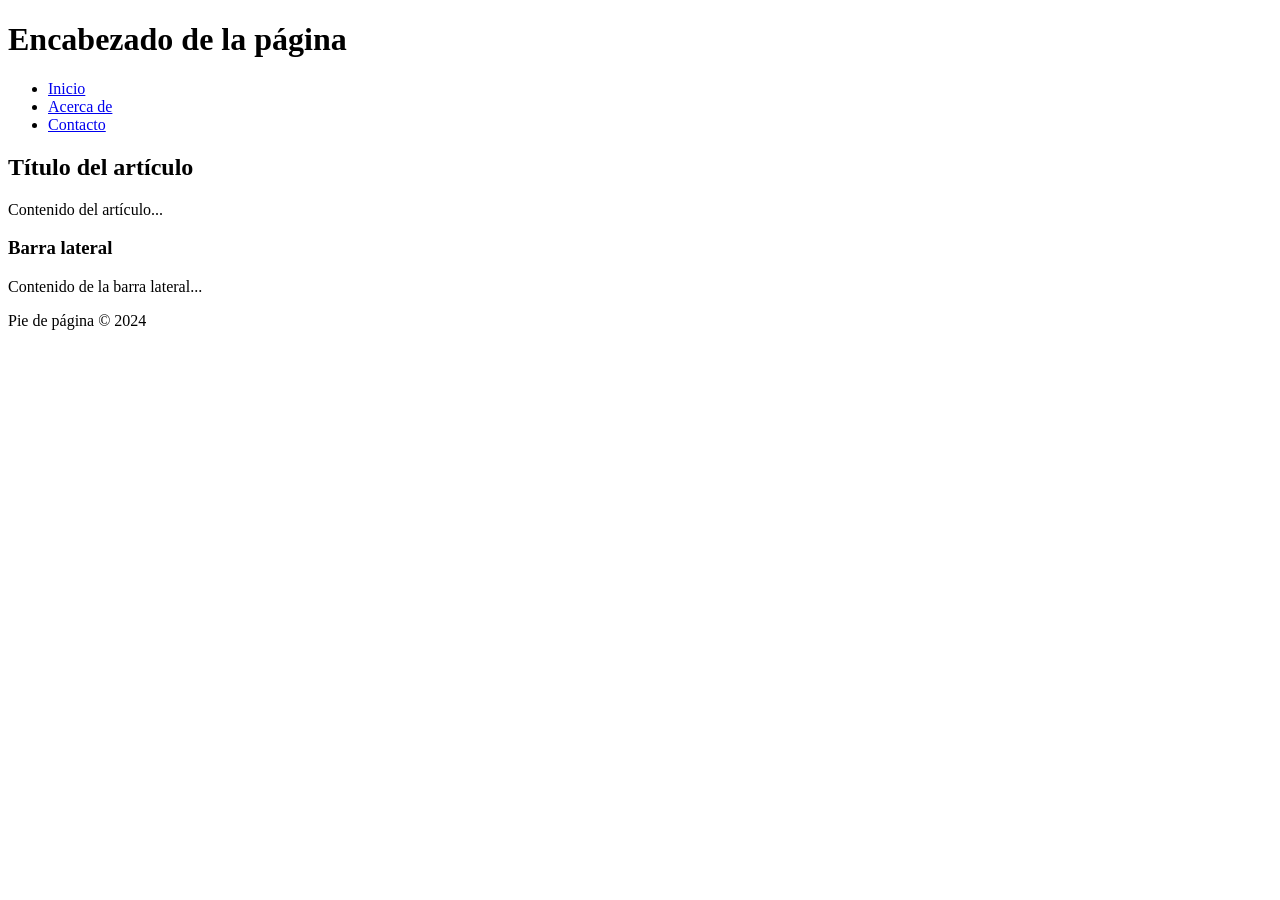
==== index.html @ 170aa502 "update 1" ====
<!DOCTYPE html>
<html lang="es">
<head>
    <meta charset="UTF-8">
    <meta name="viewport" content="width=device-width, initial-scale=1.0">
    <title>Título de la página</title>
    <link rel="stylesheet" href="styles.css"> <!-- Enlace a un archivo CSS externo -->
</head>
<body>
    <header>
        <h1>Encabezado de la página</h1>
        <nav>
            <ul>
                <li><a href="#">Inicio</a></li>
                <li><a href="#">Acerca de</a></li>
                <li><a href="#">Contacto</a></li>
            </ul>
        </nav>
    </header>
    
    <section>
        <article>
            <h2>Título del artículo</h2>
            <p>Contenido del artículo...</p>
        </article>
        
        <aside>
            <h3>Barra lateral</h3>
            <p>Contenido de la barra lateral...</p>
        </aside>
    </section>
    
    <footer>
        <p>Pie de página &copy; 2024</p>
    </footer>
</body>
</html>
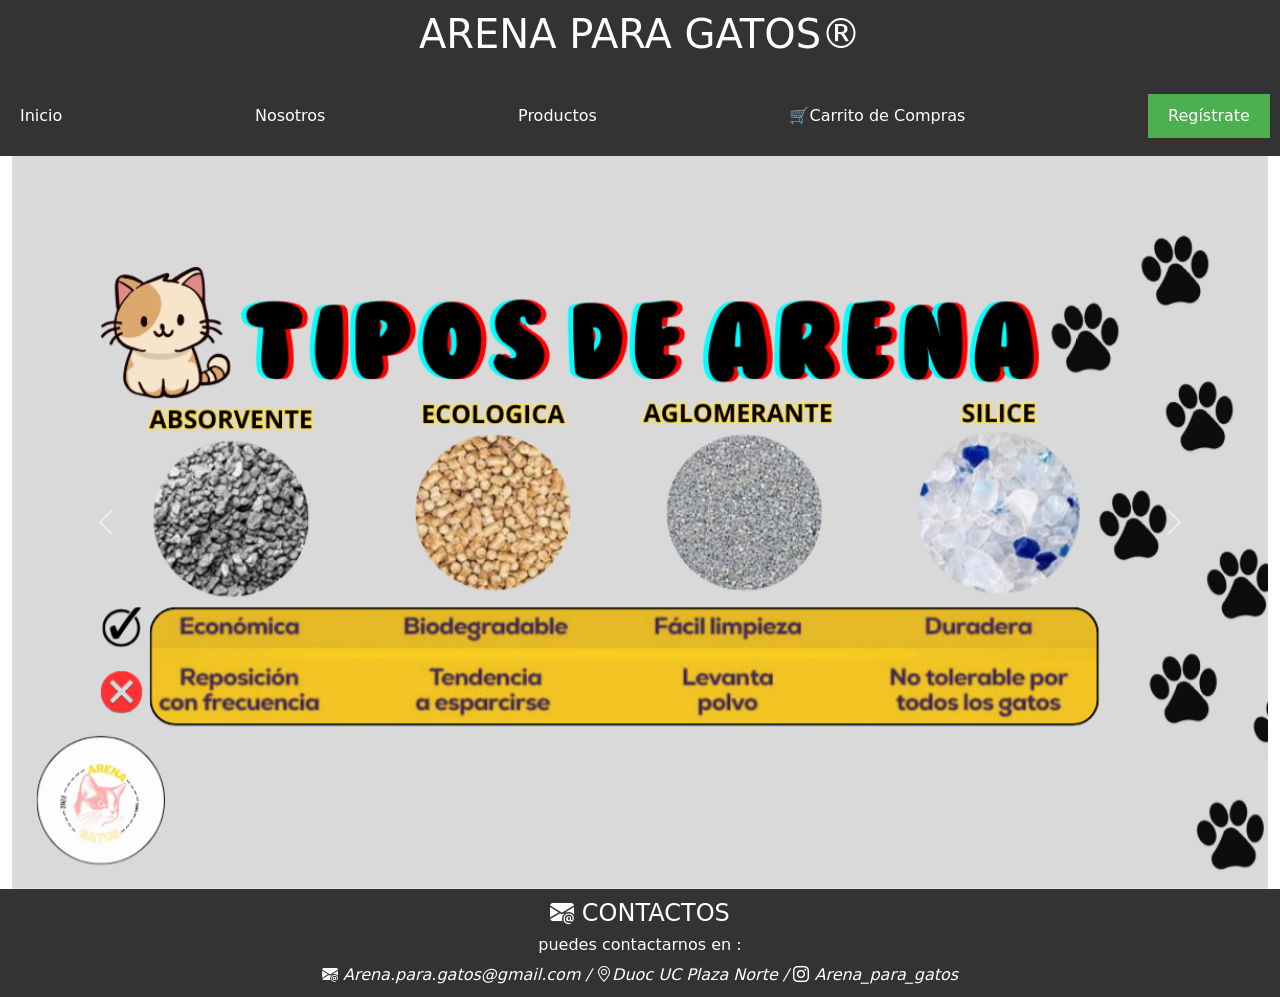
==== commit 79267604: "update 2" ====
--- a/index.html
+++ b/index.html
@@ -3,35 +3,67 @@
 <head>
     <meta charset="UTF-8">
     <meta name="viewport" content="width=device-width, initial-scale=1.0">
-    <title>Título de la página</title>
-    <link rel="stylesheet" href="styles.css"> <!-- Enlace a un archivo CSS externo -->
-</head>
+    <title>arena para gatos</title>
+    <link rel="stylesheet" href="css/style.css">
+    <link href="https://cdn.jsdelivr.net/npm/bootstrap@5.3.3/dist/css/bootstrap.min.css" rel="stylesheet" integrity="sha384-QWTKZyjpPEjISv5WaRU9OFeRpok6YctnYmDr5pNlyT2bRjXh0JMhjY6hW+ALEwIH" crossorigin="anonymous">
+    <script src="https://cdn.jsdelivr.net/npm/bootstrap@5.3.3/dist/js/bootstrap.bundle.min.js" integrity="sha384-YvpcrYf0tY3lHB60NNkmXc5s9fDVZLESaAA55NDzOxhy9GkcIdslK1eN7N6jIeHz" crossorigin="anonymous"></script>
+    <link rel="stylesheet" href="https://cdn.jsdelivr.net/npm/bootstrap-icons@1.11.3/font/bootstrap-icons.min.css">
+</head>   
 <body>
-    <header>
-        <h1>Encabezado de la página</h1>
-        <nav>
-            <ul>
-                <li><a href="#">Inicio</a></li>
-                <li><a href="#">Acerca de</a></li>
-                <li><a href="#">Contacto</a></li>
-            </ul>
-        </nav>
-    </header>
     
-    <section>
-        <article>
-            <h2>Título del artículo</h2>
-            <p>Contenido del artículo...</p>
-        </article>
-        
-        <aside>
-            <h3>Barra lateral</h3>
-            <p>Contenido de la barra lateral...</p>
-        </aside>
-    </section>
+    <div class="header">
+        <h1>ARENA PARA GATOS&#174;</h1>
+    </div>
     
-    <footer>
-        <p>Pie de página &copy; 2024</p>
-    </footer>
+    <div class="navbar">
+        <a href="index.html">Inicio</a>
+        <a href="nosotros.html">Nosotros</a>
+        <a href="productos.html">Productos</a>
+        <a href="carrito.html"> &#128722;Carrito de Compras</a>
+        <div class="register-button">
+            <a href="registro.html">Regístrate</a>
+        </div>
+    </div>
+
+    <div class="container-fluid text-center">
+        <div id="carouselExample" class="carousel slide">
+            <div class="carousel-inner">
+                <div class="carousel-item active">
+                    <img src="img/img_1.png" class="d-block w-100" alt="tipos de Arena">
+                </div>
+                <div class="carousel-item">
+                    <img src="img/img_2.png" class="d-block w-100" alt="ABSORVENTE">
+                </div>
+                <div class="carousel-item">
+                    <img src="img/img_3.png" class="d-block w-100" alt="ECOLOGICA">
+                </div>
+                <div class="carousel-item">
+                    <img src="img/img_4.png" class="d-block w-100" alt="AGLOMERANTE">
+                </div>
+                <div class="carousel-item">
+                    <img src="img/img_5.png" class="d-block w-100" alt="SILICE">
+                </div>
+            </div>
+            <button class="carousel-control-prev" type="button" data-bs-target="#carouselExample" data-bs-slide="prev">
+                <span class="carousel-control-prev-icon" aria-hidden="true"></span>
+                <span class="visually-hidden">Previous</span>
+            </button>
+            <button class="carousel-control-next" type="button" data-bs-target="#carouselExample" data-bs-slide="next">
+                <span class="carousel-control-next-icon" aria-hidden="true"></span>
+                <span class="visually-hidden">Next</span>
+            </button>
+        </div>
+    </div>
+
+
+
+    <div class="footer">
+        <H4><i class="bi bi-envelope-at-fill"> </i>CONTACTOS</H4>
+        <h6>puedes contactarnos en :</H6>
+        <i class="bi bi-envelope-at-fill"> Arena.para.gatos@gmail.com /</i>
+        <i class="bi bi-geo-alt">Duoc UC Plaza Norte /</i>
+        <i class="bi bi-instagram"> Arena_para_gatos</i>
+    </div>
 </body>
 </html>
+
--- a/css/style.css
+++ b/css/style.css
@@ -0,0 +1,111 @@
+body {
+    margin: 0;
+    font-family: Arial, sans-serif;
+    background: gray;
+  }
+  
+  .header {
+    background-color: #333;
+    color: white;
+    text-align: center;
+    padding: 10px;
+  }
+
+  .navbar {
+    overflow: hidden;
+    background:gray
+}
+  
+  .navbar {
+    overflow: hidden;
+    background-color: #333;
+  }
+
+  .carousel-inner img {
+    margin: 0 auto; /* Centrar horizontalmente las imágenes */
+  }
+  
+  .navbar a {
+    float: left;
+    display: block;
+    color: white;
+    text-align: center;
+    padding: 14px 20px;
+    text-decoration: none;
+  }
+  
+  .navbar a:hover {
+    background-color: #ddd;
+    color: black;
+  }
+
+  
+
+  .register-button {
+    float: right;
+    padding: 10px;
+  }
+
+  .register-button a {
+    background-color: #4CAF50;
+    color: white;
+    padding: 10px 20px;
+    text-align: center;
+    text-decoration: none;
+    display: inline-block;
+  }
+  
+  .register-button a:hover {
+    background-color: #45a049;
+  }
+  
+  @media screen and (max-width: 600px) {
+    .navbar a {
+      float: none;
+      display: block;
+      text-align: left;
+    }
+  }
+
+
+  .footer {
+    background-color: #333;
+    color: white;
+    text-align: center;
+    padding: 10px;
+    margin-top: auto;
+}  
+  
+
+-----------
+
+.columna {
+    color: white;
+    font-size: 25px;
+    background: linear-gradient(45deg, #ff0000, #0000ff);
+    border: 5px solid white;
+}
+
+.row {
+    background: linear-gradient(45deg, #ff0000, #0000ff);
+    border: 3px solid brown;
+    padding: 5px;
+    margin: 10px;
+}
+
+.card {
+    background: linear-gradient(45deg, #ff0000, #0000ff);
+}
+
+.card-text {
+    color: white;
+}
+
+.card-title {
+    color: white;
+}
+
+img.img-fluid{
+  width: 600px;
+  height: 800px;
+}
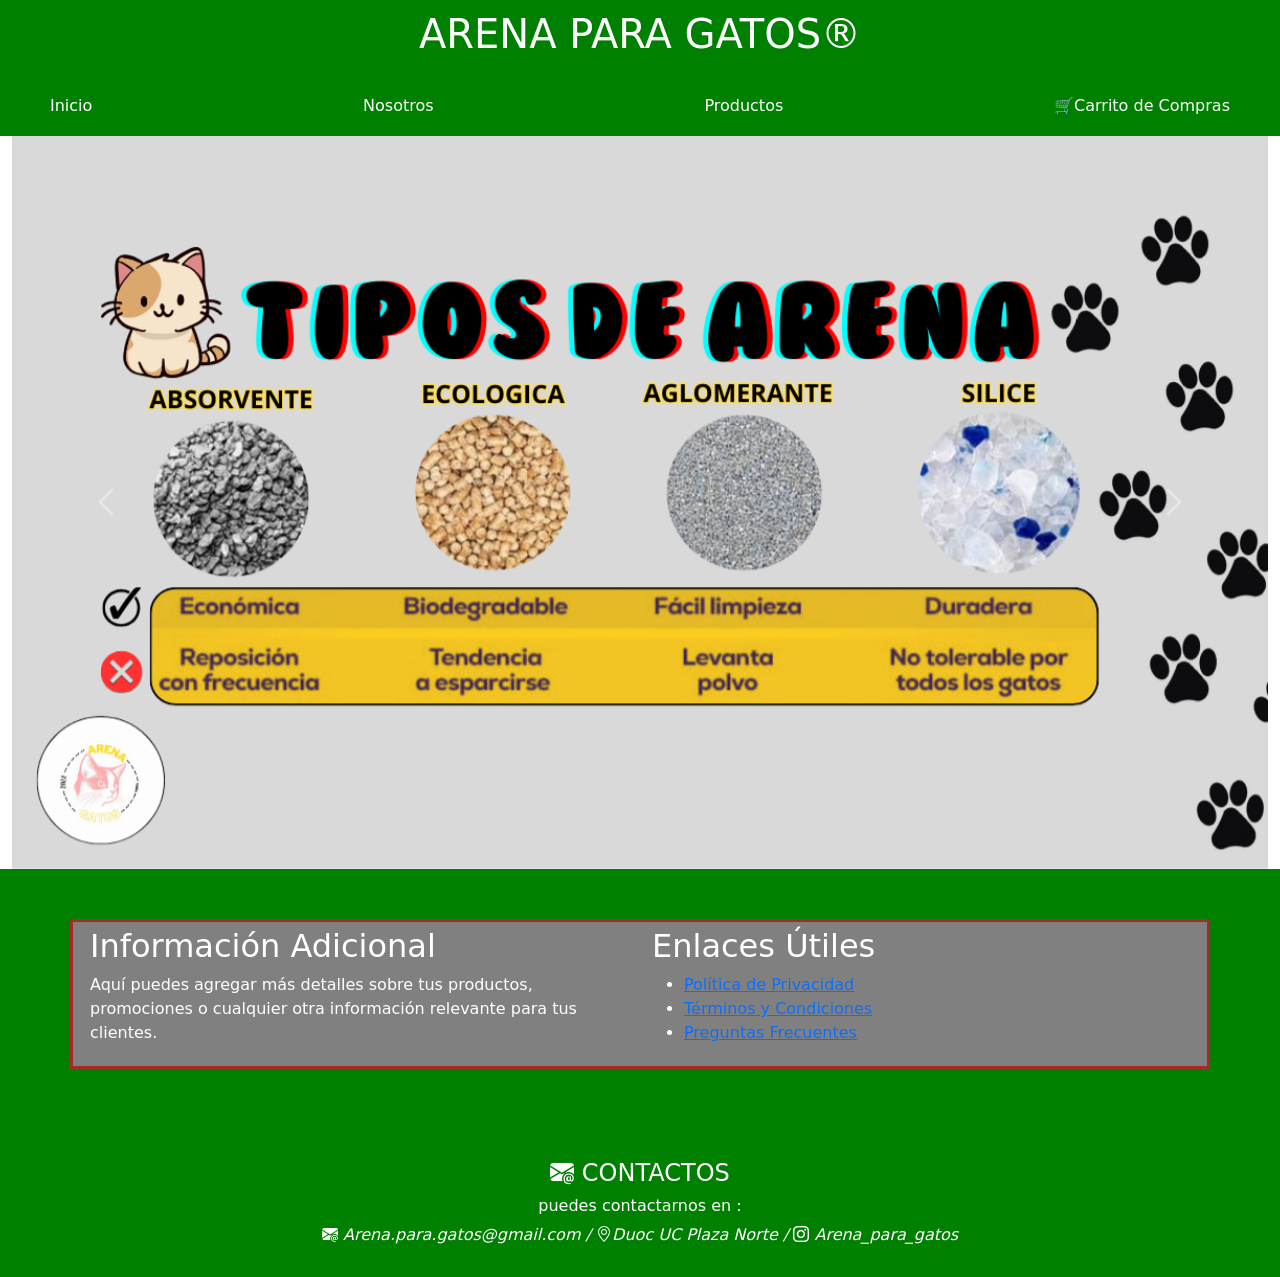
==== commit 1a92a98d: "update 4" ====
--- a/index.html
+++ b/index.html
@@ -4,6 +4,8 @@
     <meta charset="UTF-8">
     <meta name="viewport" content="width=device-width, initial-scale=1.0">
     <title>arena para gatos</title>
+    <link rel="stylesheet" href="js/scripts.js">
+
     <link rel="stylesheet" href="css/style.css">
     <link href="https://cdn.jsdelivr.net/npm/bootstrap@5.3.3/dist/css/bootstrap.min.css" rel="stylesheet" integrity="sha384-QWTKZyjpPEjISv5WaRU9OFeRpok6YctnYmDr5pNlyT2bRjXh0JMhjY6hW+ALEwIH" crossorigin="anonymous">
     <script src="https://cdn.jsdelivr.net/npm/bootstrap@5.3.3/dist/js/bootstrap.bundle.min.js" integrity="sha384-YvpcrYf0tY3lHB60NNkmXc5s9fDVZLESaAA55NDzOxhy9GkcIdslK1eN7N6jIeHz" crossorigin="anonymous"></script>
@@ -20,9 +22,6 @@
         <a href="nosotros.html">Nosotros</a>
         <a href="productos.html">Productos</a>
         <a href="carrito.html"> &#128722;Carrito de Compras</a>
-        <div class="register-button">
-            <a href="registro.html">Regístrate</a>
-        </div>
     </div>
 
     <div class="container-fluid text-center">
@@ -54,8 +53,25 @@
             </button>
         </div>
     </div>
-
-
+    
+    <div class="additional-info">
+        <div class="container">
+            <div class="row">
+                <div class="col-md-6">
+                    <h2>Información Adicional</h2>
+                    <p>Aquí puedes agregar más detalles sobre tus productos, promociones o cualquier otra información relevante para tus clientes.</p>
+                </div>
+                <div class="col-md-6">
+                    <h2>Enlaces Útiles</h2>
+                    <ul>
+                        <li><a href="#">Política de Privacidad</a></li>
+                        <li><a href="#">Términos y Condiciones</a></li>
+                        <li><a href="#">Preguntas Frecuentes</a></li>
+                    </ul>
+                </div>
+            </div>
+        </div>
+    </div>
 
     <div class="footer">
         <H4><i class="bi bi-envelope-at-fill"> </i>CONTACTOS</H4>
--- a/css/style.css
+++ b/css/style.css
@@ -1,11 +1,11 @@
 body {
     margin: 0;
     font-family: Arial, sans-serif;
-    background: gray;
+    background: green;
   }
   
   .header {
-    background-color: #333;
+    background-color: green;
     color: white;
     text-align: center;
     padding: 10px;
@@ -13,12 +13,8 @@
 
   .navbar {
     overflow: hidden;
-    background:gray
-}
-  
-  .navbar {
-    overflow: hidden;
     background-color: #333;
+    background:green;
   }
 
   .carousel-inner img {
@@ -27,16 +23,16 @@
   
   .navbar a {
     float: left;
-    display: block;
+    display: flex;
     color: white;
     text-align: center;
-    padding: 14px 20px;
+    padding: 10px 50px;
     text-decoration: none;
   }
   
   .navbar a:hover {
-    background-color: #ddd;
-    color: black;
+    background-color: black;
+    color: white;
   }
 
   
@@ -47,32 +43,29 @@
   }
 
   .register-button a {
-    background-color: #4CAF50;
-    color: white;
+    background-color: white;
+    color: green;
     padding: 10px 20px;
-    text-align: center;
-    text-decoration: none;
+    text-align: cente0r;
+    text-decoration: black;
     display: inline-block;
   }
-  
+
   .register-button a:hover {
-    background-color: #45a049;
-  }
-  
-  @media screen and (max-width: 600px) {
-    .navbar a {
-      float: none;
-      display: block;
-      text-align: left;
-    }
+    background-color: black;
   }
 
+  .additional-info{
+    background-color: green;
+    color: white;
+    padding: 50px;
+  }
 
   .footer {
-    background-color: #333;
+    background-color: green;
     color: white;
     text-align: center;
-    padding: 10px;
+    padding: 30px;
     margin-top: auto;
 }  
   
@@ -82,19 +75,19 @@
 .columna {
     color: white;
     font-size: 25px;
-    background: linear-gradient(45deg, #ff0000, #0000ff);
+    background: gray;
     border: 5px solid white;
 }
 
 .row {
-    background: linear-gradient(45deg, #ff0000, #0000ff);
+    background: gray;
     border: 3px solid brown;
     padding: 5px;
     margin: 10px;
 }
 
 .card {
-    background: linear-gradient(45deg, #ff0000, #0000ff);
+    background: gray;
 }
 
 .card-text {
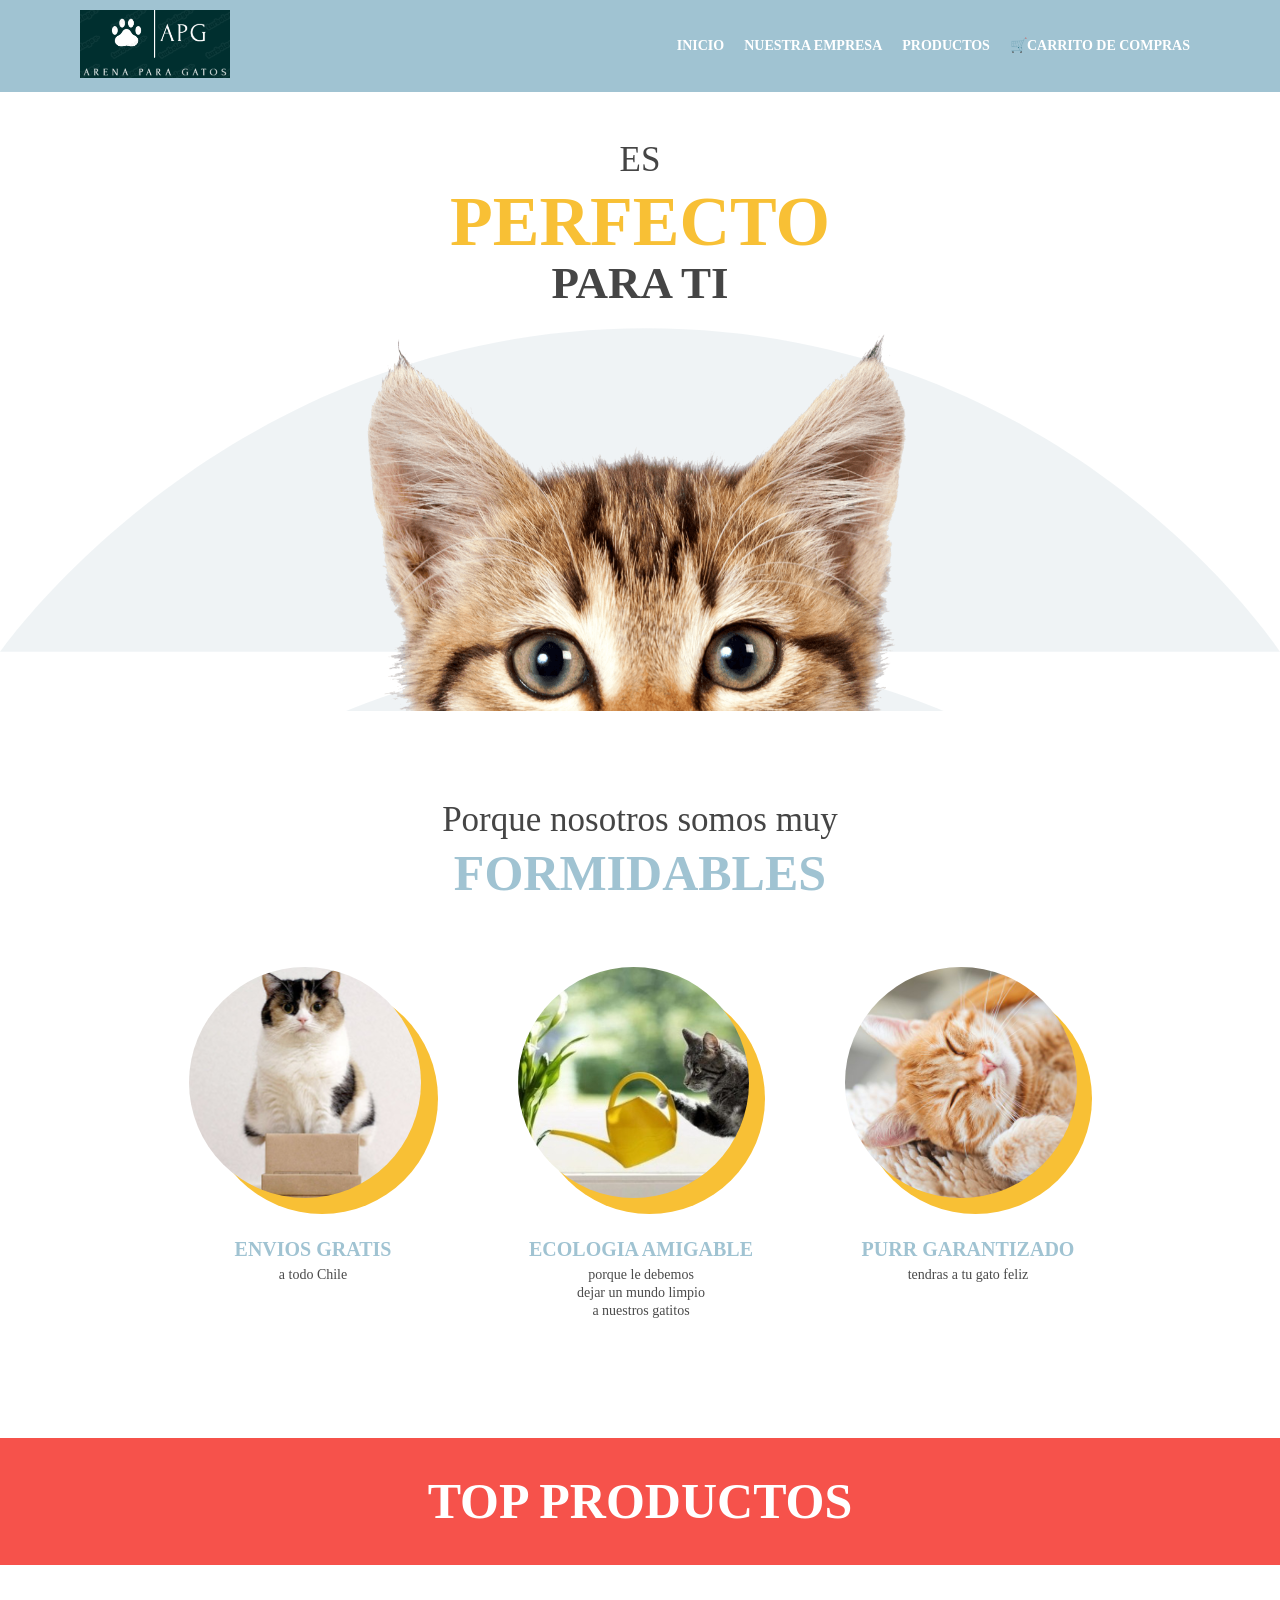
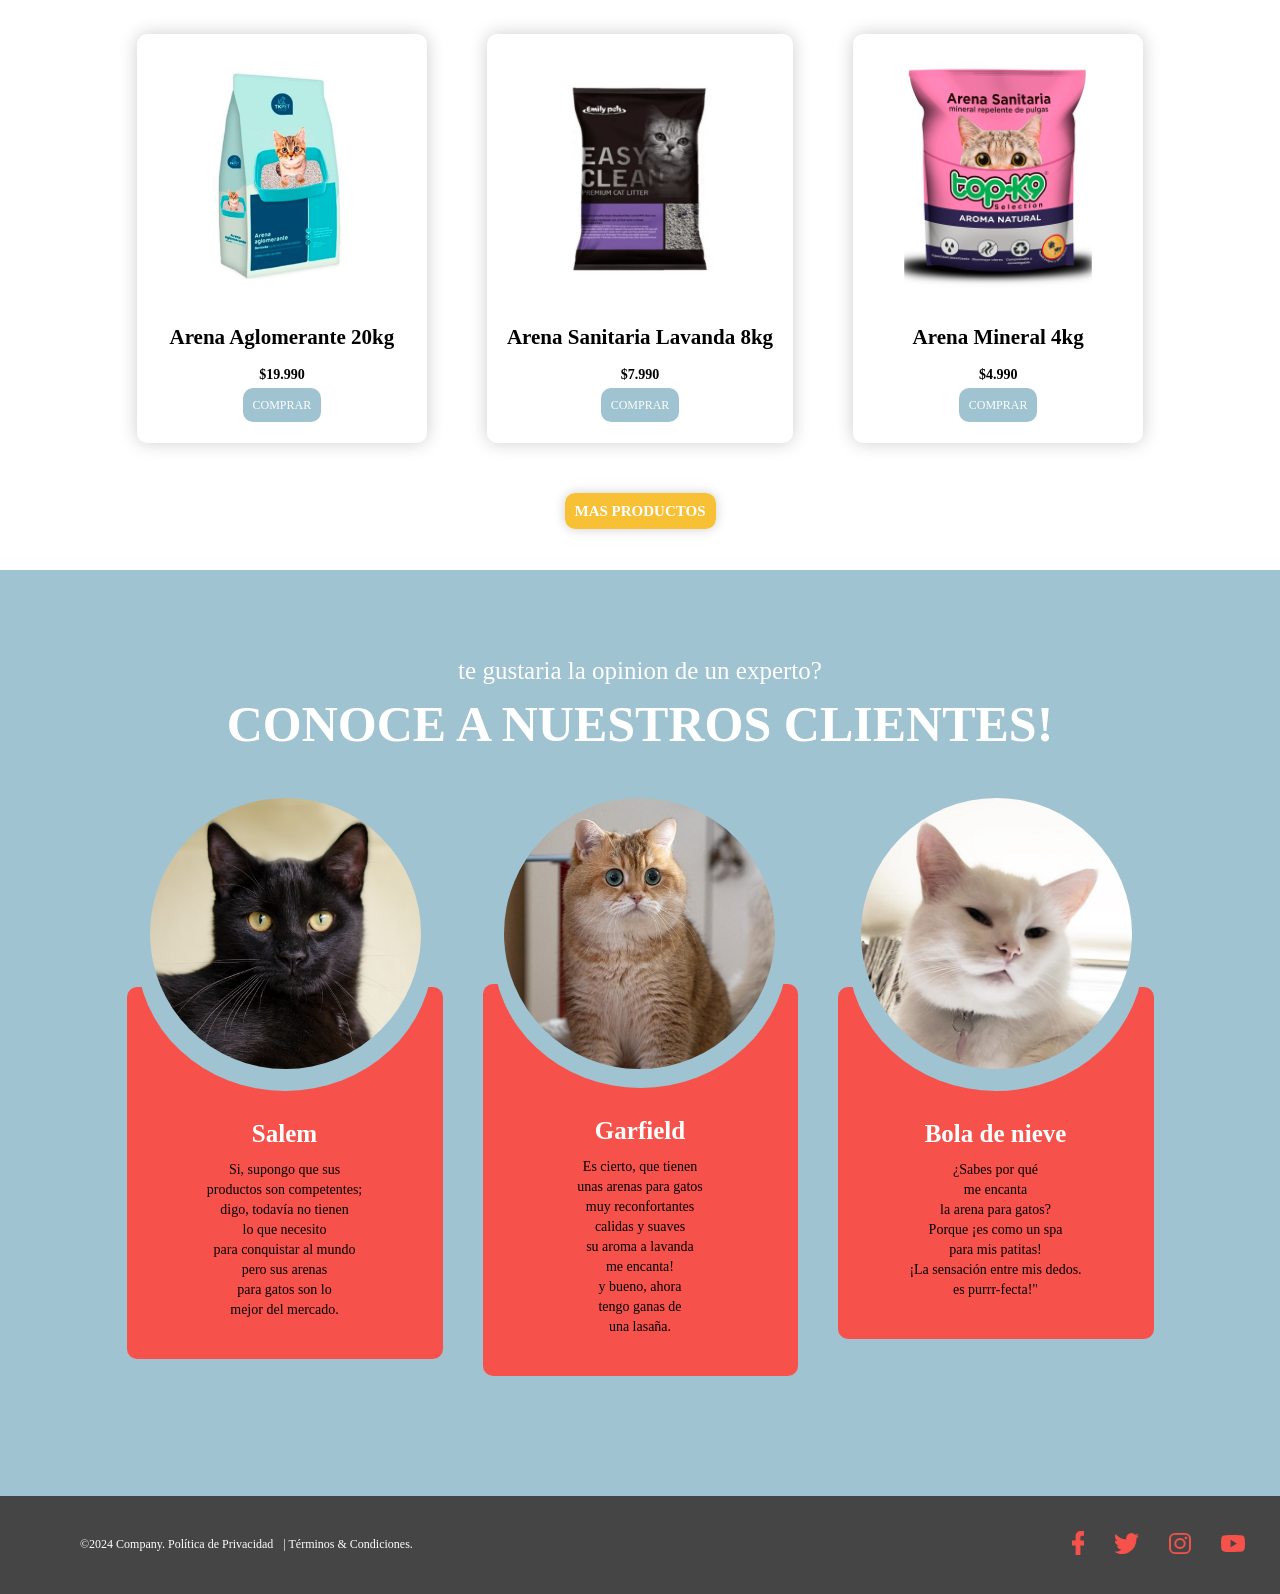
==== commit 0ac1d7be: "update 5" ====
--- a/index.html
+++ b/index.html
@@ -1,85 +1,230 @@
 <!DOCTYPE html>
-<html lang="es">
+<html lang="en" dir="ltr">
+
 <head>
-    <meta charset="UTF-8">
-    <meta name="viewport" content="width=device-width, initial-scale=1.0">
-    <title>arena para gatos</title>
-    <link rel="stylesheet" href="js/scripts.js">
-
-    <link rel="stylesheet" href="css/style.css">
-    <link href="https://cdn.jsdelivr.net/npm/bootstrap@5.3.3/dist/css/bootstrap.min.css" rel="stylesheet" integrity="sha384-QWTKZyjpPEjISv5WaRU9OFeRpok6YctnYmDr5pNlyT2bRjXh0JMhjY6hW+ALEwIH" crossorigin="anonymous">
-    <script src="https://cdn.jsdelivr.net/npm/bootstrap@5.3.3/dist/js/bootstrap.bundle.min.js" integrity="sha384-YvpcrYf0tY3lHB60NNkmXc5s9fDVZLESaAA55NDzOxhy9GkcIdslK1eN7N6jIeHz" crossorigin="anonymous"></script>
-    <link rel="stylesheet" href="https://cdn.jsdelivr.net/npm/bootstrap-icons@1.11.3/font/bootstrap-icons.min.css">
-</head>   
+  <meta charset="utf-8">
+  <title>Arena para Gatos</title>
+  <link rel="stylesheet" type="text/css" href="css/estilos.css">
+  <!-- stylesheet se refiere a la hoja de estilos, esto hace que agarre la info de esta misma -->
+  <link rel="stylesheet" type="text/css" href="css/normalize.css">
+  <link rel="stylesheet" type="text/css" href="css/mobile.css">
+  <link rel="stylesheet" type="text/css" href="css/animation.css">
+  <link rel="stylesheet" type="text/html" href="productos.html">
+
+</head>
+
 <body>
-    
-    <div class="header">
-        <h1>ARENA PARA GATOS&#174;</h1>
-    </div>
-    
-    <div class="navbar">
-        <a href="index.html">Inicio</a>
-        <a href="nosotros.html">Nosotros</a>
-        <a href="productos.html">Productos</a>
-        <a href="carrito.html"> &#128722;Carrito de Compras</a>
-    </div>
-
-    <div class="container-fluid text-center">
-        <div id="carouselExample" class="carousel slide">
-            <div class="carousel-inner">
-                <div class="carousel-item active">
-                    <img src="img/img_1.png" class="d-block w-100" alt="tipos de Arena">
-                </div>
-                <div class="carousel-item">
-                    <img src="img/img_2.png" class="d-block w-100" alt="ABSORVENTE">
-                </div>
-                <div class="carousel-item">
-                    <img src="img/img_3.png" class="d-block w-100" alt="ECOLOGICA">
-                </div>
-                <div class="carousel-item">
-                    <img src="img/img_4.png" class="d-block w-100" alt="AGLOMERANTE">
-                </div>
-                <div class="carousel-item">
-                    <img src="img/img_5.png" class="d-block w-100" alt="SILICE">
-                </div>
-            </div>
-            <button class="carousel-control-prev" type="button" data-bs-target="#carouselExample" data-bs-slide="prev">
-                <span class="carousel-control-prev-icon" aria-hidden="true"></span>
-                <span class="visually-hidden">Previous</span>
-            </button>
-            <button class="carousel-control-next" type="button" data-bs-target="#carouselExample" data-bs-slide="next">
-                <span class="carousel-control-next-icon" aria-hidden="true"></span>
-                <span class="visually-hidden">Next</span>
-            </button>
-        </div>
-    </div>
-    
-    <div class="additional-info">
-        <div class="container">
-            <div class="row">
-                <div class="col-md-6">
-                    <h2>Información Adicional</h2>
-                    <p>Aquí puedes agregar más detalles sobre tus productos, promociones o cualquier otra información relevante para tus clientes.</p>
-                </div>
-                <div class="col-md-6">
-                    <h2>Enlaces Útiles</h2>
-                    <ul>
-                        <li><a href="#">Política de Privacidad</a></li>
-                        <li><a href="#">Términos y Condiciones</a></li>
-                        <li><a href="#">Preguntas Frecuentes</a></li>
-                    </ul>
-                </div>
-            </div>
-        </div>
-    </div>
-
-    <div class="footer">
-        <H4><i class="bi bi-envelope-at-fill"> </i>CONTACTOS</H4>
-        <h6>puedes contactarnos en :</H6>
-        <i class="bi bi-envelope-at-fill"> Arena.para.gatos@gmail.com /</i>
-        <i class="bi bi-geo-alt">Duoc UC Plaza Norte /</i>
-        <i class="bi bi-instagram"> Arena_para_gatos</i>
-    </div>
+
+  <!-- Aqui comienza Nav Bar -->
+  <nav class="fadeIn">
+    <div class="img_brand">
+      <img src="img/logo2.png" alt="" width="150PX">
+    </div>
+    <div class="nav_options">
+      <ul>
+        <li><a href="index.html">INICIO</a></li>
+        <li><a href="nosotros.html">NUESTRA EMPRESA</a></li>
+        <li><a href="productos.html">PRODUCTOS</a></li>
+        <li><a href="carrito.html">&#128722;CARRITO DE COMPRAS</a></li>
+      </ul>
+    </div>
+  </nav>
+  <!-- Aqui acaba Nav Bar -->
+
+
+  <!-- Aqui comienza main section -->
+  <div class="main_section fadeInDown">
+    <h3 class="tmain3">ES</h3>
+    <h1 class="tmain1">PERFECTO</1>
+      <h2 class="tmain2">PARA TI</h2>
+  </div>
+  </div>
+
+  <div class="img_main fadeInUp">
+    <img src="images/img_main2.svg" alt="">
+  </div>
+
+  <!-- Aqui termina la main seccion -->
+
+
+  <!-- Aqui comienza la seccion de ventajas -->
+
+  <div class="beneficios_titulo click">
+    <h2 class="tbeneficios2">Porque nosotros somos muy</h2>
+    <h1 class="tbeneficios1">FORMIDABLES</h1>
+  </div>
+
+  <div class="beneficios">
+    <div class="beneficio cartel">
+      <img src="images/beneficios1.svg" alt="">
+      <h3 class="tbeneficios3">ENVIOS GRATIS</h3>
+      <p class="text_beneficio"> a todo Chile
+      </p>
+    </div>
+
+    <div class="beneficio cartel">
+      <img src="images/beneficios2.svg" alt="">
+      <h3 class="tbeneficios3">ECOLOGIA AMIGABLE</h3>
+      <p class="text_beneficio"> porque le debemos
+        <br>dejar un mundo limpio
+        <br>a nuestros gatitos
+      </p>
+    </div>
+
+    <div class="beneficio cartel">
+      <img src="images/beneficios3.svg" alt="">
+      <h3 class="tbeneficios3">PURR GARANTIZADO</h3>
+      <p class="text_beneficio"> tendras a tu gato feliz
+      </p>
+    </div>
+  </div>
+
+  <!-- Aqui termina la seccion de ventajas -->
+
+  <!-- Inicio seccion de top productos -->
+  <h1 class="ttopproductos fadeInDown">TOP PRODUCTOS</h1>
+  <div class="granproducts">
+    <div class="products fadeInUp">
+
+      <div class="product">
+        <div class="content">
+          <div class="img_content">
+            <img src="img/Arena para gatos Aglomerante.jpg" alt="" width="250px>
+          </div>
+          <div class="topprod_text">
+            <h2>Arena Aglomerante 20kg</h2>
+            <p class="topprod_precio">$19.990</p>
+          </div>
+          <a href="venta1.html" class="main_button">COMPRAR</a>
+        </div>
+      </div>
+
+
+      <div class="product">
+        <div class="content">
+          <div class="img_content">
+            <img src="img/arena sanitaria lavanda.png" alt="" width="250px>
+          </div>
+          <div class="topprod_text">
+            <h2>Arena Sanitaria Lavanda 8kg</h2>
+            <p class="topprod_precio">$7.990</p>
+          </div>
+          <a href="venta2.html" class="main_button">COMPRAR</a>
+        </div>
+      </div>
+
+      <div class="product">
+        <div class="content">
+          <div class="img_content">
+            <img src="img/arena mineral.jpeg" alt="" width="250px>
+          </div>
+          <div class="topprod_text">
+            <h2>Arena Mineral 4kg</h2>
+            <p class="topprod_precio">$4.990</p>
+          </div>
+          <a href="venta3.html" class="main_button">COMPRAR</a>
+        </div>
+      </div>
+    </div>
+
+    <a href="productos.html" class="showmore_button">MAS PRODUCTOS</a>
+  </div>
+
+  <!-- Termina seccion de top productos -->
+
+
+  <!-- Inicio de menciones -->
+
+  <div class="group_mencion">
+    <div class="menciones_titulo click">
+      <h2 class="tmenciones2">te gustaria la opinion de un experto?</h2>
+      <h1 class="tmenciones1">CONOCE A NUESTROS CLIENTES!</h1>
+    </div>
+    <div class="menciones ">
+
+      <div class="mencion flash">
+        <div class="content_img">
+          <img src="images/mencion1.svg" alt="">
+        </div>
+        <div class="content_mencion">
+          <h1 class="title_mencion">Salem</h1>
+          <p>Si, supongo que sus
+            <br>productos son competentes;
+            <br>digo, todavía no tienen
+            <br>lo que necesito
+            <br>para conquistar al mundo
+            <br>pero sus arenas
+            <br>para gatos son lo
+            <br>mejor del mercado.
+          </p>
+        </div>
+      </div>
+
+      <div class="mencion flash">
+        <div class="content_img">
+          <img src="images/mencion2.svg" alt="">
+        </div>
+        <div class="content_mencion">
+          <h1 class="title_mencion">Garfield</h1>
+          <p> Es cierto, que tienen
+            <br>unas arenas para gatos
+            <br>muy reconfortantes
+            <br>calidas y suaves
+            <br>su aroma a lavanda
+            <br>me encanta!
+            <br>y bueno, ahora
+            <br>tengo ganas de
+            <br>una lasaña.
+          </p>
+        </div>
+      </div>
+
+      <div class="mencion flash">
+        <div class="content_img">
+          <img src="images/mencion4.svg" alt="">
+        </div>
+        <div class="content_mencion">
+          <h1 class="title_mencion">Bola de nieve</h1>
+          <p> ¿Sabes por qué
+            <br>me encanta
+            <br>la arena para gatos?
+            <br>Porque ¡es como un spa
+            <br>para mis patitas!
+            <br>¡La sensación entre mis dedos.
+            <br>es purrr-fecta!"
+            <br>
+          </p>
+        </div>
+      </div>
+
+    </div>
+  </div>
+  <!-- Aqui termina la seccion de menciones -->
+
+  <!-- Inicio de footer -->
+  <footer>
+    <div class="option">
+      <ul>
+        <li><a href="politica_priv.html">©2024 Company. Política de Privacidad</a></li>
+        <li><a href="terminos_condiciones.html">| Términos & Condiciones.</a></li>
+      </ul>
+    </div>
+    <div class="logos">
+      <div class="icon_img">
+        <a href="http://www.facebook.com" target="_blank"><img src="images/facebook.svg" alt=""></a>
+      </div>
+      <div class="icon_img">
+        <a href="http://www.twitter.com" target="_blank"><img src="images/twitter.svg" alt=""></a>
+      </div>
+      <div class="icon_img">
+        <a href="http://www.instagram.com" target="_blank"><img src="images/insta.svg" alt=""></a>
+      </div>
+      <div class="icon_img">
+        <a href="https://www.youtube.com/" target="_blank"><img src="images/youtube.svg" alt=""></a>
+      </div>
+    </div>
+  </footer>
+
 </body>
-</html>
-
+
+</html>
--- a/css/estilos.css
+++ b/css/estilos.css
@@ -0,0 +1,404 @@
+/*--ESTILO GENERAL--*/
+html, body{
+  font-family: Roboto;
+  padding: 0px;
+  margin:0px;
+  font-size: 14px;
+}
+
+/*--ESTILO NAV BAR--*/
+nav {
+  background-color: #A0C3D2;
+  display: flex;
+  padding: 10px;
+  padding-left: 80px;
+  padding-right: 90px;
+  color: white;
+  font-weight: bold;
+  justify-content: space-between;
+  align-items: center;
+}
+
+nav ul{
+  display: flex;
+}
+
+nav li {
+  padding-left: 20px;
+  list-style: none;
+}
+
+nav li a {
+  color: white;
+  text-decoration: none;
+}
+
+nav li a:hover {
+  color: #454545;
+}
+
+/*--ESTILO MAIN SECTION--*/
+.main_section{
+  padding-top: 25px;
+  text-align: center;
+  font-family: Bahnschrift;
+  font-weight: Bold Condensed;
+  font-size: 20px;
+  line-height: 15px;
+  color: black;
+}
+
+h3.tmain3{
+  font-size: 35px;
+  color:#454545;
+    font-weight: lighter;
+}
+
+h1.tmain1{
+  font-size: 70px;
+  color: #F8C035;
+}
+
+h2.tmain2{
+  font-size: 45px;
+  color:#454545;
+}
+
+.img_main{
+    text-align: center;
+      background-image: url("../images/img_mainbg.svg");
+      background-size:contain;
+      background-position: center top;
+      display: flex;
+      justify-content: center;
+}
+
+/*--ESTILO BENEFICIOS--*/
+
+.beneficios_titulo{
+  padding-top: 70px;
+  text-align: center;
+  font-family: Bahnschrift;
+  line-height: 20px;
+}
+
+h2.tbeneficios2{
+  font-size: 35px;
+  font-weight: lighter;
+  color: #454545;
+}
+
+h1.tbeneficios1{
+  font-size: 50px;
+  font-weight: Bold Condensed;
+  color: #A0C3D2;
+}
+
+h3.tbeneficios3 {
+  color: #A0C3D2;
+  font-family: Bahnschrift;
+  font-weight: bold;
+  font-size: 20px;
+}
+
+.beneficios{
+  display: flex;
+  justify-content: center;
+  padding-bottom: 30px;
+}
+
+.beneficio {
+  text-align: center;
+  padding: 40px;
+  padding-top: 50px;
+}
+
+.text_beneficio{
+  line-height: 18px;
+  color: #4B4B4B;
+  margin-top: -15px;
+}
+
+
+/*--ESTILOS TOP PRODUCTOS--*/
+h1.ttopproductos{
+  text-align: center;
+  font-family: Bahnschrift;
+  font-weight: Bold Condensed;
+  font-size: 50px;
+  font-weight: Bold Condensed;
+  color: white;
+  background-color: #F6524B;
+  padding: 35px;
+}
+
+.products{
+  padding-top: 80px;
+  padding-bottom: 30px;
+  display: flex;
+  justify-content: center;
+}
+
+.product {
+  padding: 30px;
+  margin-top: -75px;
+}
+
+.product .content{
+  background-color: white;
+  padding: 20px;
+  padding-bottom: 30px;
+  box-shadow: 0 0 18px #cecece;
+  border-radius: 10px;
+  text-align: center;
+}
+
+.img_content{
+  text-align: center;
+}
+
+.topprod_text{
+  padding-top: 15px;
+  line-height: 10px;
+  padding-bottom: 20px;
+}
+
+.topprod_precio{
+  font-weight: bold;
+}
+
+.main_button{
+background-color: #A0C3D2;
+text-decoration: none;
+width: 100px;
+padding: 10px;
+font-size: 12px;
+color: white;
+border-radius: 10px;
+}
+
+.main_button:hover{
+  color: #454545;
+}
+
+.granproducts{
+  display: inherit;
+  text-align: center;
+  justify-content: center;
+  padding-bottom: 50px;
+}
+.showmore_button{
+  background-color: #F8C035;
+  width: 100px;
+  padding: 10px;
+  font-size: 15px;
+  font-weight: bold;
+  color: white;
+  border-radius: 10px;
+  text-decoration: none;
+  box-shadow: 0 0 12px #cecece;
+}
+
+.showmore_button:hover {
+  color: #454545;
+}
+
+
+/*--ESTILOS MENCIONES--*/
+.group_mencion{
+  background-color: #A0C3D2;
+}
+
+.menciones_titulo{
+  padding-top: 70px;
+  text-align: center;
+  font-family: Bahnschrift;
+  line-height: 20px;
+  color: white;
+}
+
+h2.tmenciones2{
+  font-size: 25px;
+  font-weight: lighter;
+}
+
+h1.tmenciones1{
+  font-size: 50px;
+  font-weight: Bold Condensed;
+}
+
+.menciones {
+  padding-bottom: 100px;
+  display: flex;
+  text-align: center;
+  justify-content: center;
+  line-height: 20px;
+}
+
+.mencion{
+  text-align: center;
+  padding:20px;
+}
+
+.content_mencion{
+margin-top: -120px;
+padding-top: 120px;
+background-color: #F6524B;
+padding-bottom: 25px;
+border-radius: 10px
+
+}
+
+.title_mencion{
+  color: white;
+  font-family: Bahnschrift;
+  font-weight: bold;
+  font-size: 25px;
+}
+
+.content_img{
+  padding: 10px;
+}
+
+/*ESTILOS FOOTER*/
+footer{
+  display: flex;
+  justify-content: space-between;
+  font-size: 12px;
+  background-color: #454545;
+  padding: 10px;
+  color: white;
+}
+
+.logos{
+  padding-right: 10px;
+  display: flex;
+  align-items: center;
+  text-align: center;
+}
+
+.icon_img{
+  padding: 15px;
+}
+
+.option {
+  padding: 20px;
+  padding-top: 20px;
+}
+
+
+footer ul{
+  display: flex;
+}
+
+footer li {
+  padding-left: 10px;
+  list-style: none;
+}
+
+footer li a {
+  color: white;
+  text-decoration: none;
+}
+
+footer li a:hover {
+  color: #F6524B;
+}
+
+/*--ESTILOS PAGINA PRODUCTOS--*/
+.prod_titulo{
+  padding-top: 25px;
+  text-align: center;
+  font-family: Bahnschrift;
+  font-weight: Bold Condensed;
+  font-size: 20px;
+  line-height: 15px;
+  color: black;
+}
+
+h3.tprod2{
+  font-size: 35px;
+  color:#454545;
+    font-weight: lighter;
+}
+
+
+h1.tprod1{
+  font-size: 70px;
+  color: #F8C035;
+}
+
+
+/*ESTILOS VENTA*/
+.modulo_pago{
+  background-color: white;
+  box-shadow: 0px 0px 2px 1px #e6e5e9;
+  padding: 10px;
+}
+
+.modulo_pago_images{
+  max-width: 220px;
+  margin: auto;
+}
+
+.data{
+  margin-top: 10px;
+  width: 100%;
+  height: 35px;
+  border-radius: 2px;
+  border: 1px solid #e6e5e9;
+  box-sizing: border-box; /*toma de referencia tanto el borde como el padding*/
+}
+
+.modulo_pago .main_button{
+  padding-top: 10px;
+}
+
+
+/*ESTILOS TERMINOS Y CONDICIONES*/
+.ttercon{
+  text-align: center;
+  font-family: Bahnschrift;
+  font-weight: Bold Condensed;
+  font-size: 35px;
+  font-weight: Bold Condensed;
+  color: #454545;
+  padding: 35px;
+}
+
+.terminos_cond{
+  margin-left: 180px;
+  margin-right: 180px;
+  padding-bottom: 120px;
+  line-height: 25px;
+
+  background-image: url("../images/img_mainbg.svg");
+  background-size:contain;
+  background-position: center bottom;
+  background-repeat: no-repeat;
+  justify-content: center;
+}
+
+/*ESTILOS POLITICAS PRIVACIDAD*/
+.tpolpriv{
+  text-align: center;
+  font-family: Bahnschrift;
+  font-weight: Bold Condensed;
+  font-size: 35px;
+  font-weight: Bold Condensed;
+  color: #454545;
+  padding: 35px;
+}
+
+.seccion_polpriv{
+  margin-left: 180px;
+  margin-right: 180px;
+  padding-bottom: 120px;
+  line-height: 25px;
+
+  background-image: url("../images/img_mainbg.svg");
+  background-size:contain;
+  background-position: center bottom;
+  background-repeat: no-repeat;
+  justify-content: center;
+}
--- a/css/mobile.css
+++ b/css/mobile.css
@@ -0,0 +1,28 @@
+@media (max-width: 768px) {
+    /* Ajustes para dispositivos con un ancho máximo de 768px */
+  
+    .products {
+      display: flex;
+      height: auto;
+      max-height: none;
+    }
+  
+    .product {
+      margin-top: auto;
+    }
+  
+    .main_section {
+      padding: 4%;
+    }
+  
+    .beneficios,
+    .menciones {
+      display: flex;
+    }
+  
+    nav {
+      justify-content: center;
+      padding: 20px;
+    }
+  }
+  
--- a/css/animation.css
+++ b/css/animation.css
@@ -0,0 +1,174 @@
+/* ANIMACION FADE IN */
+.fadeIn {
+    animation-duration: 2s;
+    animation-fill-mode: both;
+    animation-name: fadeIn;
+  }
+  
+  @keyframes fadeIn {
+    from {
+      opacity: 0;
+    }
+    to {
+      opacity: 1;
+    }
+  }
+  
+  /* ANIMACION FADE IN DOWN */
+  .fadeInDown {
+    animation-duration: 1s;
+    animation-fill-mode: both;
+    animation-name: fadeInDown;
+  }
+  
+  @keyframes fadeInDown {
+    from {
+      opacity: 0;
+      transform: translate3d(0, -100%, 0);
+    }
+    to {
+      opacity: 1;
+      transform: translate3d(0, 0, 0);
+    }
+  }
+  
+  /* ANIMACION FADE IN UP */
+  .fadeInUp {
+    animation-duration: 1s;
+    animation-fill-mode: both;
+    animation-name: fadeInUp;
+  }
+  
+  @keyframes fadeInUp {
+    from {
+      opacity: 0;
+      transform: translate3d(0, 100%, 0);
+    }
+    to {
+      opacity: 1;
+      transform: translate3d(0, 0, 0);
+    }
+  }
+  
+  /* ANIMACION PULSO CAMBIO DE COLOR */
+  .pulse {
+    animation-duration: 5s;
+    animation-fill-mode: infinite;
+    animation-name: pulse;
+  }
+  
+  @keyframes pulse {
+    0% {
+      background-color: #049DD9;
+    }
+    100% {
+      background-color: #f6514A;
+    }
+  }
+  
+  /* ANIMACION FLASH */
+  .flash:hover {
+    animation: flash 0.7s 1;
+  }
+  
+  @keyframes flash {
+    50% {
+      opacity: 1;
+    }
+    25%, 75% {
+      opacity: 0;
+    }
+  }
+  
+  /* ANIMACION CLICK */
+  .click:hover {
+    animation: click 0.7s 1;
+  }
+  
+  @keyframes click {
+    25%, 75% {
+      transform: scale(0.8);
+    }
+    50% {
+      transform: scale(1);
+    }
+  }
+  
+  /* ANIMACION CARTEL */
+  .cartel:hover {
+    animation: cartel 1s 1;
+    transform-origin: top center;
+  }
+  
+  @keyframes cartel {
+    20% {
+      transform: rotate(15deg);
+    }
+    40% {
+      transform: rotate(-10deg);
+    }
+    60% {
+      transform: rotate(5deg);
+    }
+    80% {
+      transform: rotate(-3deg);
+    }
+  }
+  
+  /* ANIMACION VAIVEN */
+  .vaiven:hover {
+    animation: vaiven 1s 1;
+  }
+  
+  @keyframes vaiven {
+    15% {
+      transform: rotate(-10deg) translateX(-25%);
+    }
+    30% {
+      transform: rotate(5deg) translateX(20%);
+    }
+    45% {
+      transform: rotate(-3deg) translateX(-10%);
+    }
+    60% {
+      transform: rotate(2deg) translateX(5%);
+    }
+    75% {
+      transform: rotate(-1deg) translateX(-3%);
+    }
+  }
+  
+  /* ANIMACION DE COLORES */
+  .gradient {
+    background: linear-gradient(-45deg, #ee7752, #e73c7e, #23a6d5, #23d5ab);
+    background-size: 400% 400%;
+    animation: gradient 15s ease infinite;
+  }
+  
+  @keyframes gradient {
+    0% {
+      background-position: 0% 50%;
+    }
+    50% {
+      background-position: 100% 50%;
+    }
+    100% {
+      background-position: 0% 50%;
+    }
+  }
+  
+  /* ANIMACION SOMBRA MOVIL */
+  .sombra_movil:hover::before {
+    opacity: 0.4;
+    transform: translateY(5px);
+    opacity: 1;
+    animation: moversombra 1.5s infinite;
+  }
+  
+  @keyframes moversombra {
+    50% {
+      opacity: 1;
+      transform: translateY(3px);
+    }
+  }
+  
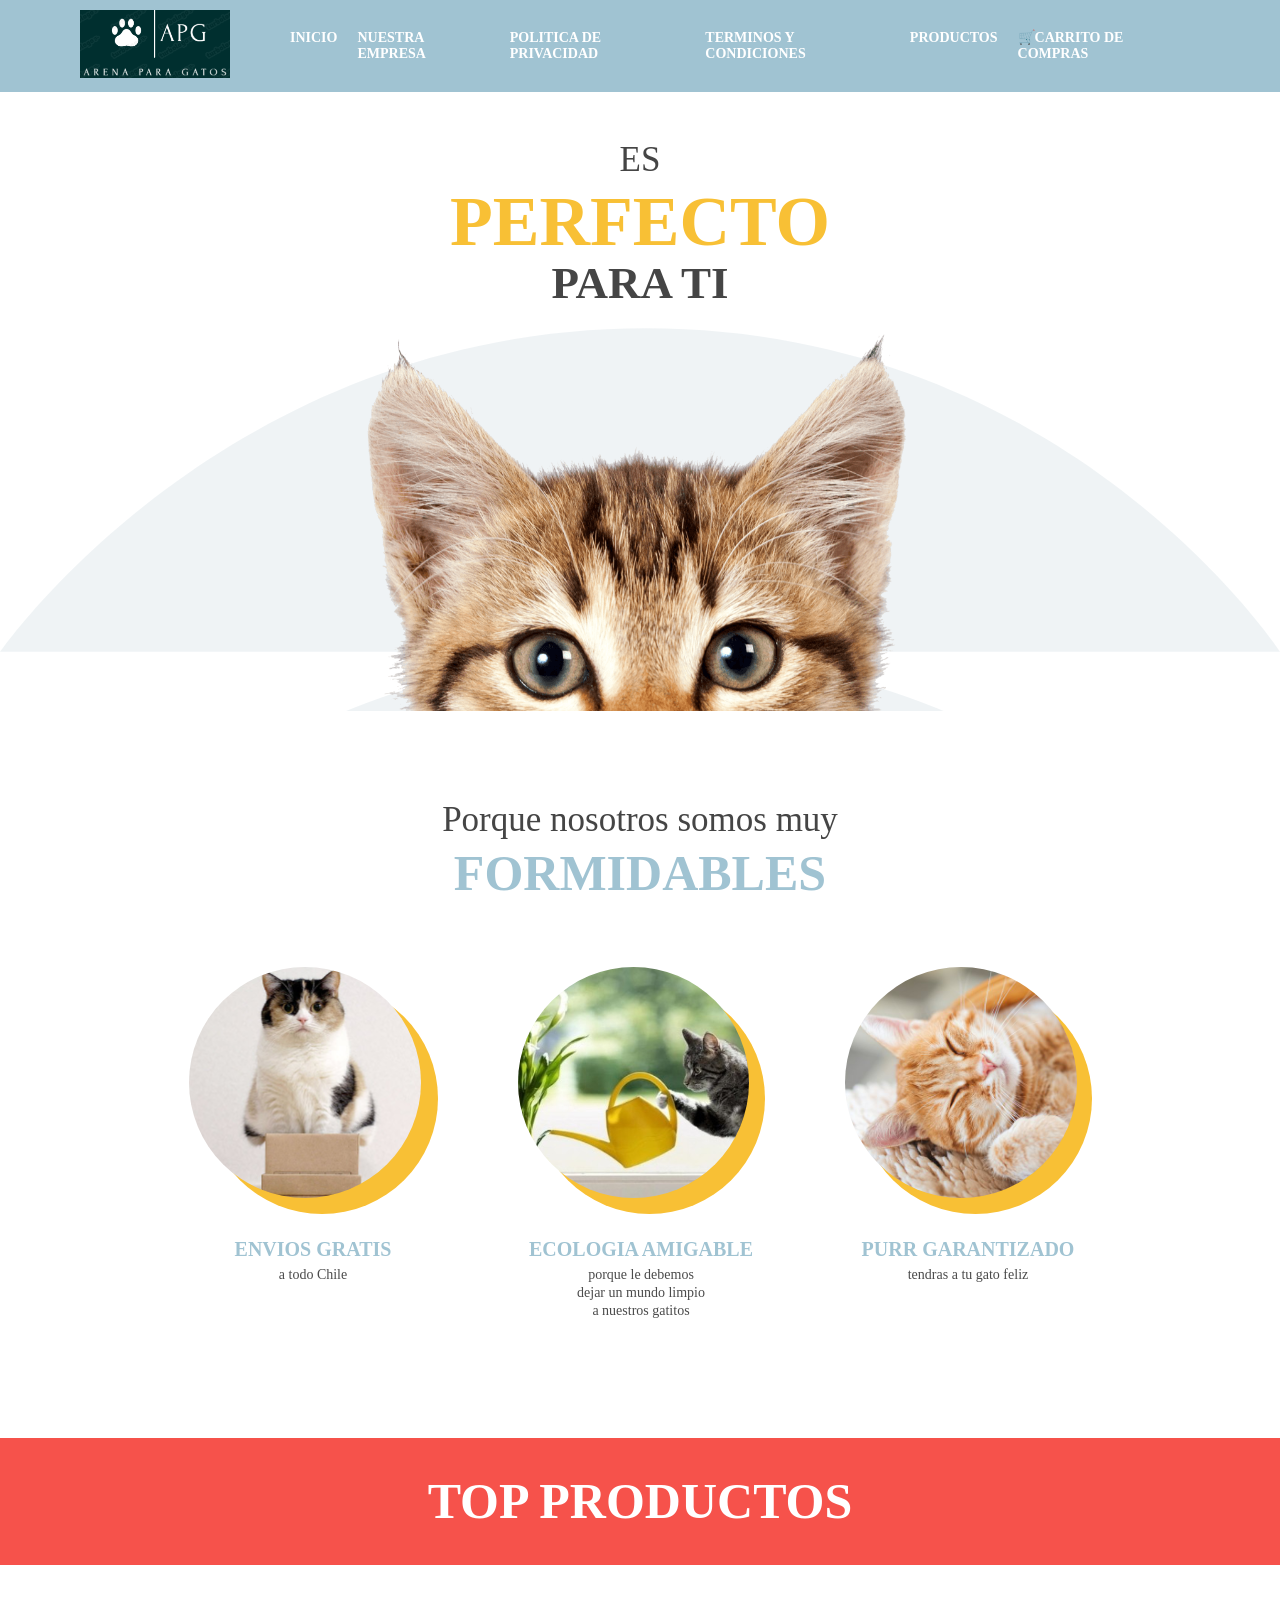
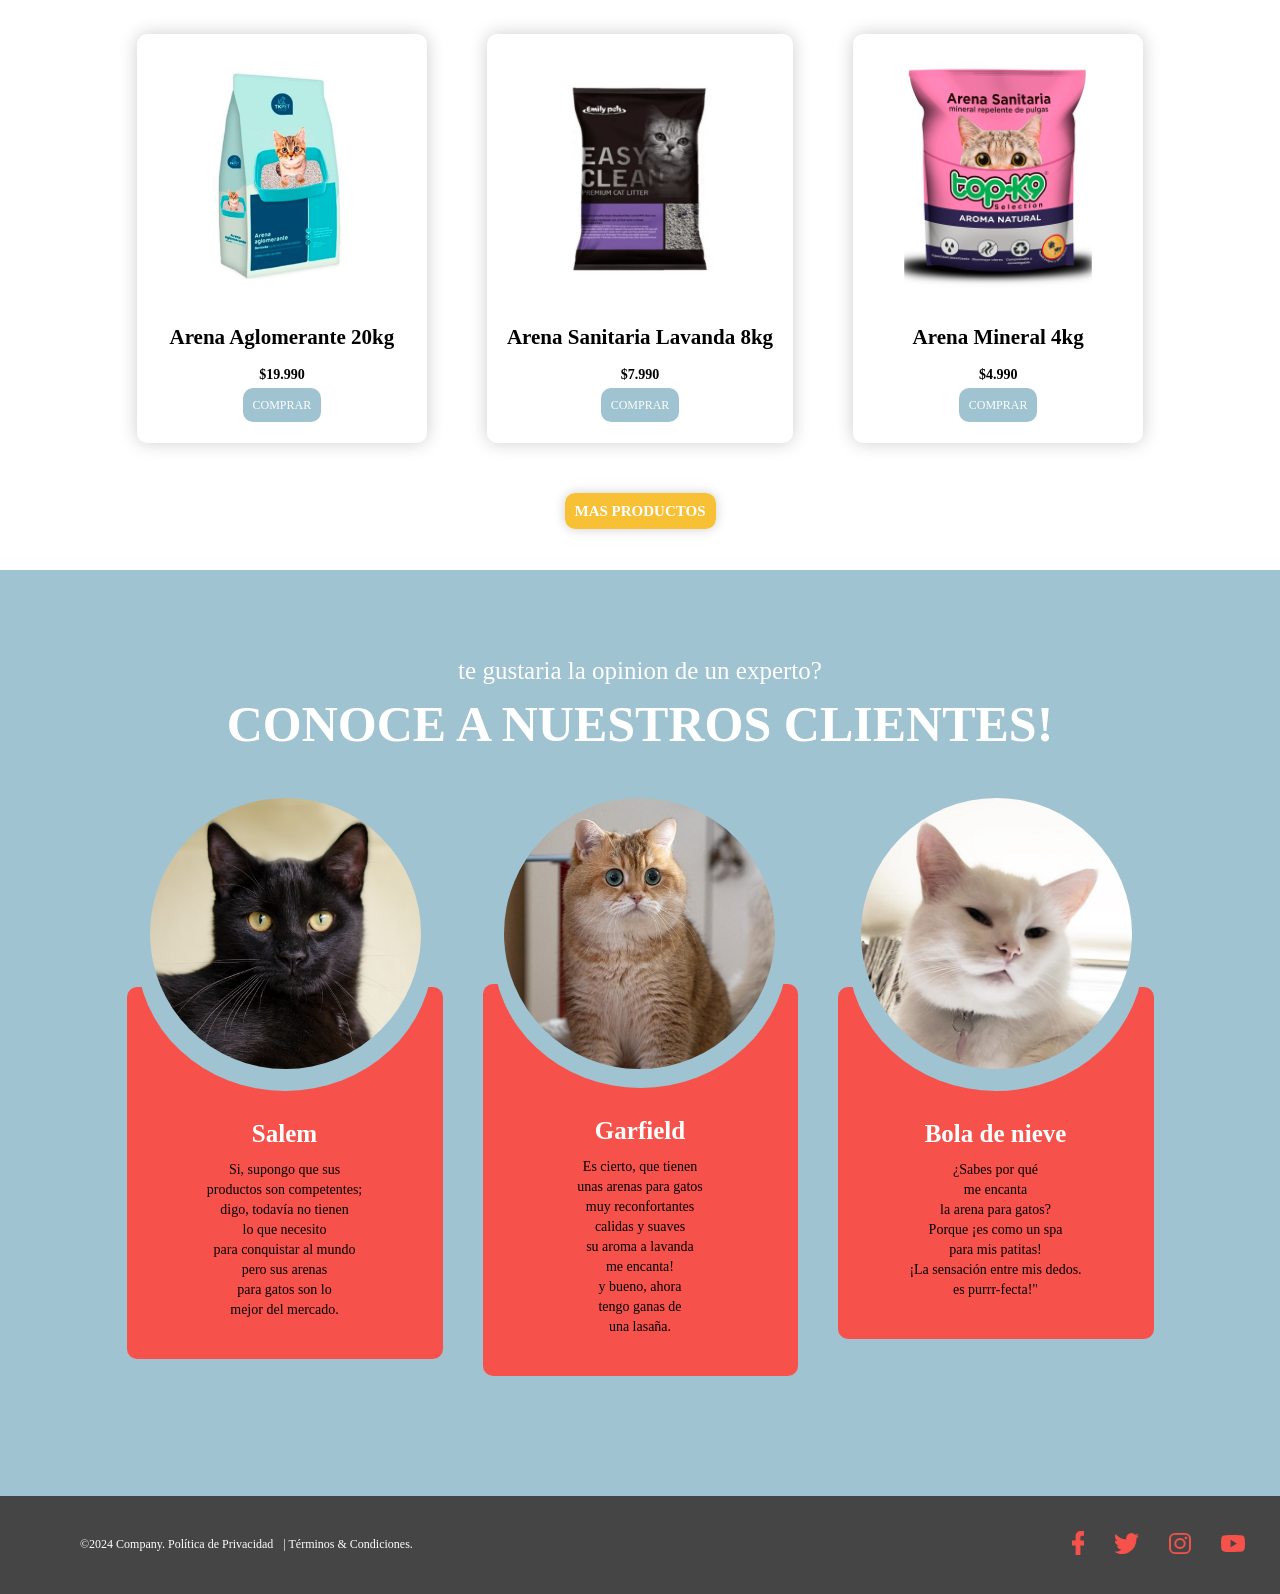
==== commit b5a6fde2: "update 6" ====
--- a/index.html
+++ b/index.html
@@ -24,6 +24,8 @@
       <ul>
         <li><a href="index.html">INICIO</a></li>
         <li><a href="nosotros.html">NUESTRA EMPRESA</a></li>
+        <li><a href="politica_priv.html">POLITICA DE PRIVACIDAD</a></li>
+        <li><a href="politica_priv.html">TERMINOS Y CONDICIONES</a></li>
         <li><a href="productos.html">PRODUCTOS</a></li>
         <li><a href="carrito.html">&#128722;CARRITO DE COMPRAS</a></li>
       </ul>
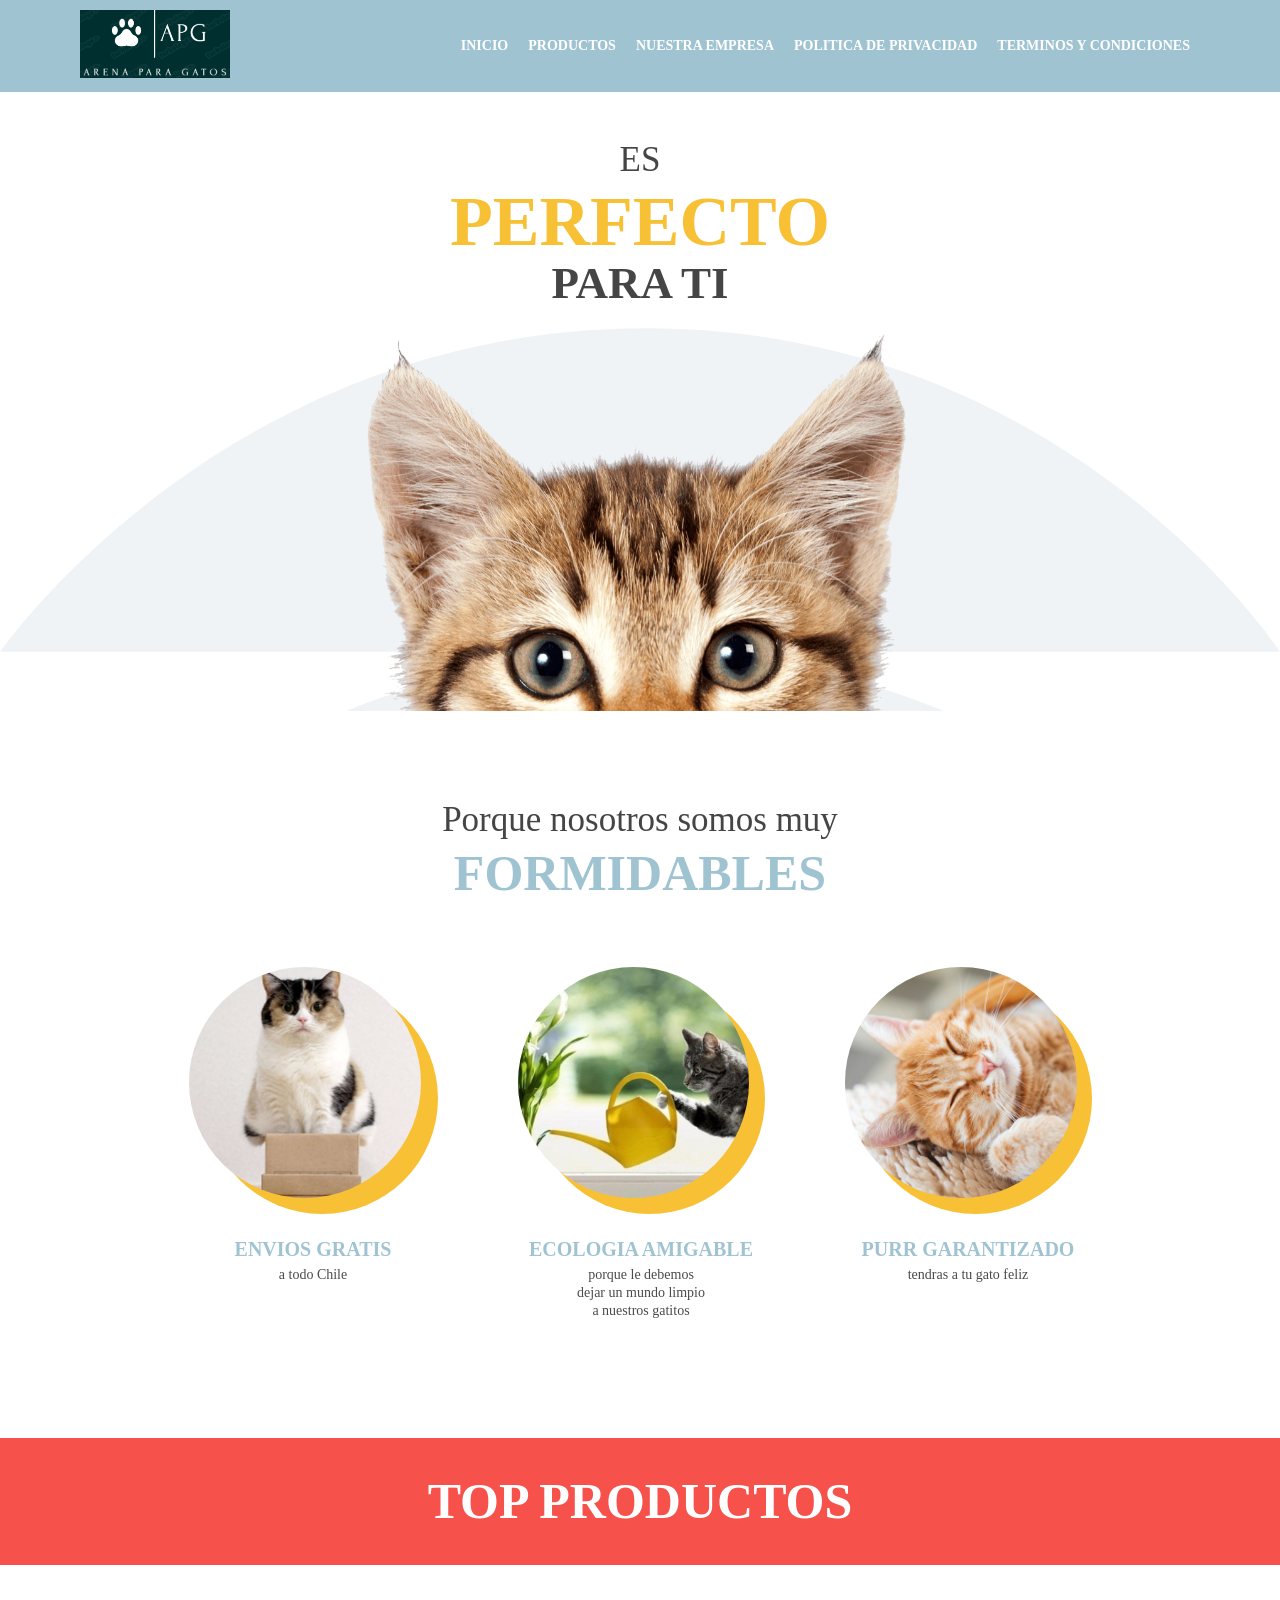
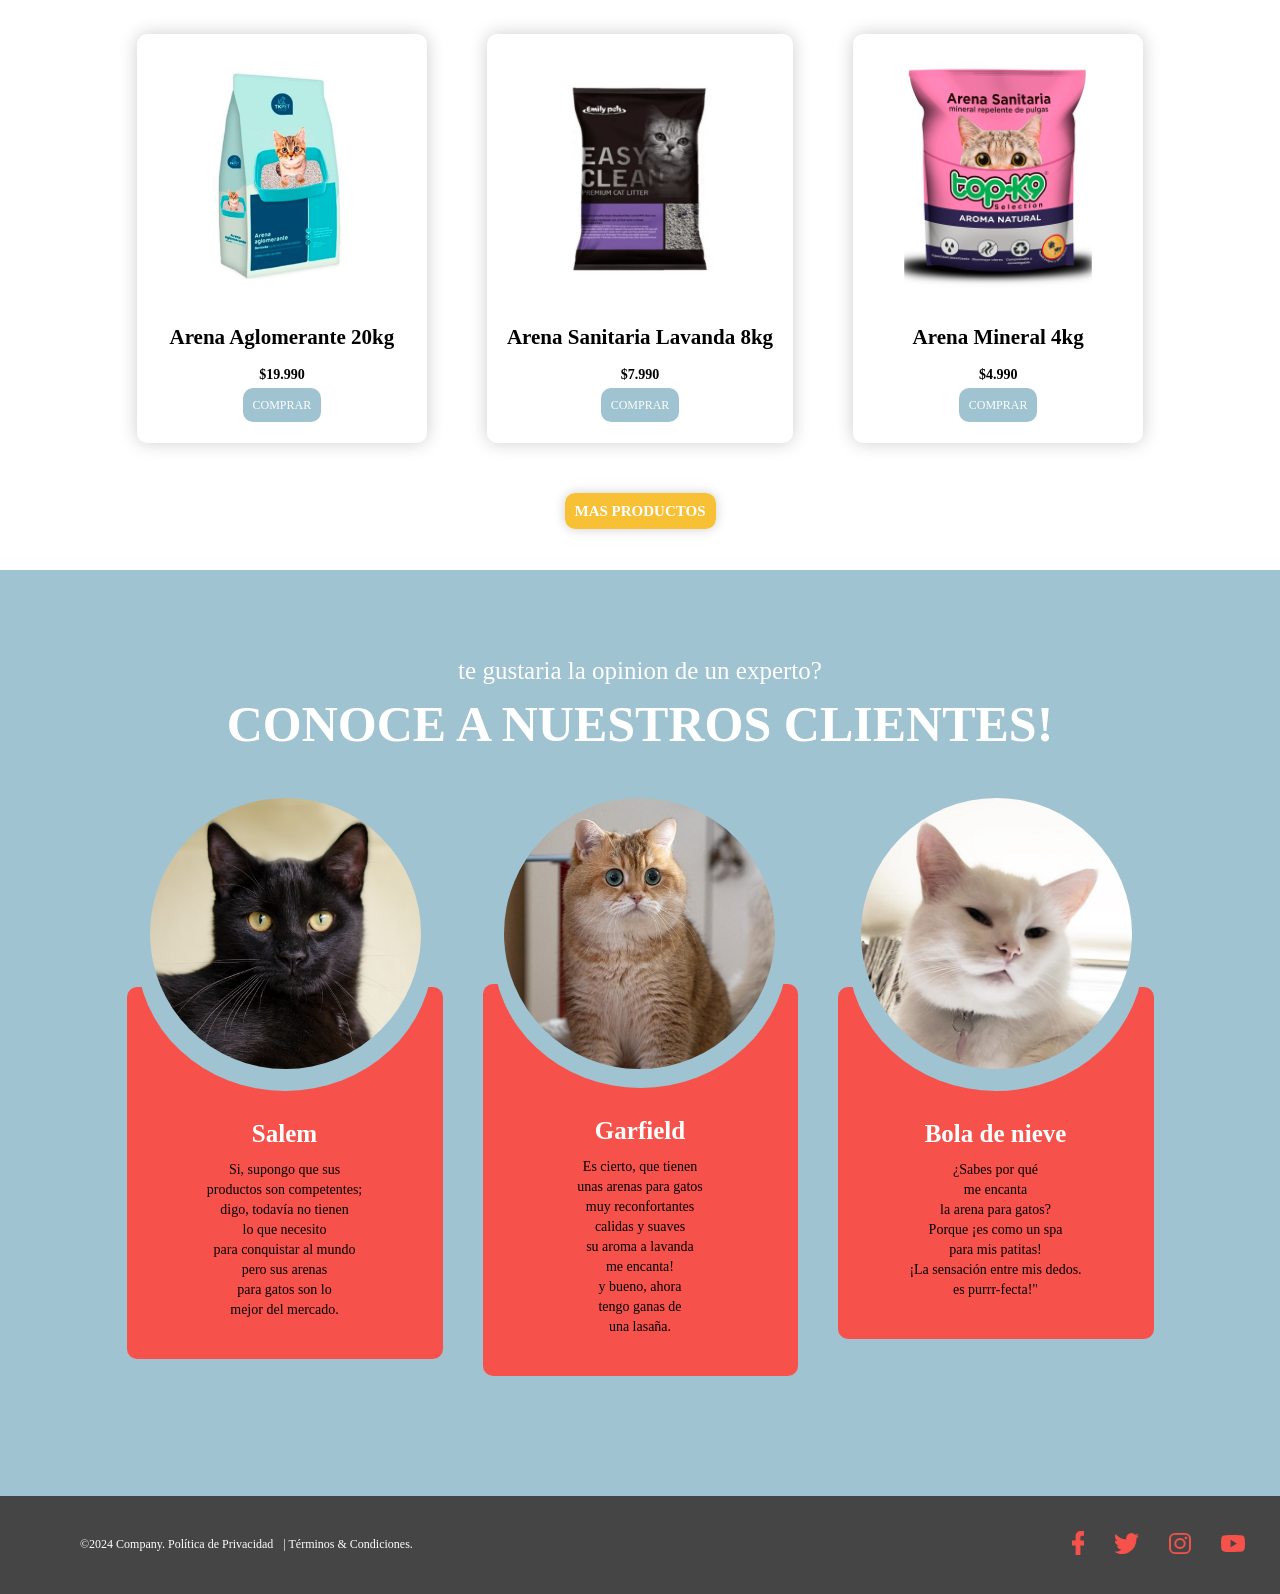
==== commit 044e3085: "update 8" ====
--- a/index.html
+++ b/index.html
@@ -2,35 +2,37 @@
 <html lang="en" dir="ltr">
 
 <head>
-  <meta charset="utf-8">
-  <title>Arena para Gatos</title>
-  <link rel="stylesheet" type="text/css" href="css/estilos.css">
-  <!-- stylesheet se refiere a la hoja de estilos, esto hace que agarre la info de esta misma -->
-  <link rel="stylesheet" type="text/css" href="css/normalize.css">
-  <link rel="stylesheet" type="text/css" href="css/mobile.css">
-  <link rel="stylesheet" type="text/css" href="css/animation.css">
-  <link rel="stylesheet" type="text/html" href="productos.html">
-
+    <meta charset="utf-8">
+    <title>Arena para Gatos</title>
+    <link rel="stylesheet" type="text/css" href="css/estilos.css">
+    <!-- stylesheet se refiere a la hoja de estilos, esto hace que agarre la info de esta misma -->
+    <link rel="stylesheet" type="text/css" href="css/normalize.css">
+    <link rel="stylesheet" type="text/css" href="css/mobile.css">
+    <link rel="stylesheet" type="text/css" href="css/animation.css">
+    <link rel="stylesheet" type="text/html" href="productos.html">
+    <link rel="stylesheet" href="https://cdnjs.cloudflare.com/ajax/libs/font-awesome/6.2.1/css/all.min.css"
+        integrity="sha512-MV7K8+y+gLIBoVD59lQIYicR65iaqukzvf/nwasF0nqhPay5w/9lJmVM2hMDcnK1OnMGCdVK+iQrJ7lzPJQd1w=="
+        crossorigin="anonymous" referrerpolicy="no-referrer" />
+    <script src="js/app.js" async></script>
 </head>
 
 <body>
 
-  <!-- Aqui comienza Nav Bar -->
-  <nav class="fadeIn">
-    <div class="img_brand">
-      <img src="img/logo2.png" alt="" width="150PX">
-    </div>
-    <div class="nav_options">
-      <ul>
-        <li><a href="index.html">INICIO</a></li>
-        <li><a href="nosotros.html">NUESTRA EMPRESA</a></li>
-        <li><a href="politica_priv.html">POLITICA DE PRIVACIDAD</a></li>
-        <li><a href="politica_priv.html">TERMINOS Y CONDICIONES</a></li>
-        <li><a href="productos.html">PRODUCTOS</a></li>
-        <li><a href="carrito.html">&#128722;CARRITO DE COMPRAS</a></li>
-      </ul>
-    </div>
-  </nav>
+    <!-- Aqui comienza Nav Bar -->
+    <nav class="fadeIn">
+        <div class="img_brand">
+            <img src="img/logo2.png" alt="" width="150PX">
+        </div>
+        <div class="nav_options">
+            <ul>
+                <li><a href="index.html">INICIO</a></li>
+                <li><a href="productos.html">PRODUCTOS</a></li>
+                <li><a href="nosotros.html">NUESTRA EMPRESA</a></li>
+                <li><a href="politica_priv.html">POLITICA DE PRIVACIDAD</a></li>
+                <li><a href="terminos_condiciones.html">TERMINOS Y CONDICIONES</a></li>
+            </ul>
+        </div>
+    </nav>
   <!-- Aqui acaba Nav Bar -->
 
 
@@ -97,7 +99,7 @@
             <h2>Arena Aglomerante 20kg</h2>
             <p class="topprod_precio">$19.990</p>
           </div>
-          <a href="venta1.html" class="main_button">COMPRAR</a>
+          <a class="main_button">COMPRAR</a>
         </div>
       </div>
 
@@ -111,7 +113,7 @@
             <h2>Arena Sanitaria Lavanda 8kg</h2>
             <p class="topprod_precio">$7.990</p>
           </div>
-          <a href="venta2.html" class="main_button">COMPRAR</a>
+          <a class="main_button">COMPRAR</a>
         </div>
       </div>
 
@@ -124,7 +126,7 @@
             <h2>Arena Mineral 4kg</h2>
             <p class="topprod_precio">$4.990</p>
           </div>
-          <a href="venta3.html" class="main_button">COMPRAR</a>
+          <a class="main_button">COMPRAR</a>
         </div>
       </div>
     </div>
--- a/css/estilos.css
+++ b/css/estilos.css
@@ -1,3 +1,5 @@
+@import url('https://fonts.googleapis.com/css2?family=Open+Sans:wght@300;400;500;600&family=Titillium+Web:wght@200;300;400;600;700&display=swap');
+
 /*--ESTILO GENERAL--*/
 html, body{
   font-family: Roboto;
@@ -328,33 +330,6 @@
   color: #F8C035;
 }
 
-
-/*ESTILOS VENTA*/
-.modulo_pago{
-  background-color: white;
-  box-shadow: 0px 0px 2px 1px #e6e5e9;
-  padding: 10px;
-}
-
-.modulo_pago_images{
-  max-width: 220px;
-  margin: auto;
-}
-
-.data{
-  margin-top: 10px;
-  width: 100%;
-  height: 35px;
-  border-radius: 2px;
-  border: 1px solid #e6e5e9;
-  box-sizing: border-box; /*toma de referencia tanto el borde como el padding*/
-}
-
-.modulo_pago .main_button{
-  padding-top: 10px;
-}
-
-
 /*ESTILOS TERMINOS Y CONDICIONES*/
 .ttercon{
   text-align: center;
@@ -402,3 +377,180 @@
   background-repeat: no-repeat;
   justify-content: center;
 }
+
+/* seccion carrito */
+.carrito{
+  border: 1px solid black;
+  width: 35%;
+  margin-top: 30px;
+  border-radius: 10px;
+  overflow: hidden;
+  margin-bottom: auto;
+  position: sticky !important;
+  top: 0;
+  transition: .3s;
+  /* Estilos para ocultar */
+  margin-right: -100%;
+  opacity: 0;
+}
+.carrito .header-carrito{
+  background-color: #A0C3D2;
+  color: white;
+  text-align: center;
+  padding: 30px 0;
+}
+.carrito .carrito-item{
+  display: flex;
+  align-items: center;
+  /* justify-content: space-between; */
+  position: relative;
+  border-bottom: 1px solid black;
+  padding: 20px;
+}
+.carrito .carrito-item img{
+  margin-right: 20px;
+}
+.carrito .carrito-item .carrito-item-titulo{
+  display: block;
+  font-weight: bold;
+  margin-bottom: 10px;
+  text-transform: uppercase;
+}
+.carrito .carrito-item .selector-cantidad{
+  display: inline-block;
+  margin-right: 25px;
+}
+.carrito .carrito-item .carrito-item-cantidad{
+  border: none;
+  font-size: 18px;
+  background-color: transparent;
+  display: inline-block;
+  width:30px;
+  padding: 5px;
+  text-align: center;
+}
+.carrito .carrito-item .selector-cantidad i{
+  font-size: 18px;
+  width: 32px;
+  height: 32px;
+  line-height: 32px;
+  text-align: center;
+  border-radius: 50%;
+  border: 1px solid #A0C3D2;
+  cursor: pointer;
+}
+.carrito .carrito-item .carrito-item-precio{
+  font-weight: bold;
+  display: inline-block;
+  font-size: 18px;
+  margin-bottom: 5px;
+}
+.carrito .carrito-item .btn-eliminar{
+  position: absolute;
+  right: 15px;
+  top: 15px;
+  color: #A0C3D2;
+  font-size: 20px;
+  width: 40px;
+  height: 40px;
+  line-height: 40px;
+  text-align: center;
+  border-radius: 50%;
+  border: 1px solid #A0C3D2;
+  cursor: pointer;
+  display: block;
+  background: transparent;
+  z-index: 20;
+}
+.carrito .carrito-item .btn-eliminar i{
+  pointer-events: none;
+}
+
+.carrito-total{
+  background-color: white;
+  padding: 30px;
+}
+.carrito-total .fila{
+  display: flex;
+  justify-content: space-between;
+  align-items: center;
+  font-size: 22px;
+  font-weight: bold;
+  margin-bottom: 10px;
+}
+.carrito-total .btn-pagar{
+  display: block;
+  width: 100%;
+  border: none;
+  background: #A0C3D2;
+  color: white;
+  border-radius: 5px;
+  font-size: 18px;
+  padding: 20px;
+  display: flex;
+  justify-content: space-between;
+  align-items: center;
+  cursor: pointer;
+  transition: .3s;
+}
+.carrito-total .btn-pagar:hover{
+  scale: 1.05;
+}
+.contenedor{
+  max-width: 1200px;
+  padding: 10px;
+  margin: auto;
+  display: flex;
+  justify-content: space-between;
+  /* oculto lo que queda fuera del .contenedor */
+  contain: paint;
+}
+/* SECCION CONTENEDOR DE ITEMS */
+.contenedor .contenedor-items{
+  margin-top: 30px;
+  display: grid;
+  grid-template-columns: repeat(auto-fit, minmax(220px, 1fr));
+  grid-gap:30px;
+  grid-row-gap: 30px;
+  /* width: 60%; */
+  width: 100%;
+  transition: .3s;
+}
+.contenedor .contenedor-items .item{
+  max-width: 200px;
+  margin: auto;
+  border: 1px solid black;
+  border-radius: 10px;
+  padding: 20px;
+  transition: .3s;
+}
+.contenedor .contenedor-items .item .img-item{
+  width: 100%;
+}
+.contenedor .contenedor-items .item:hover{
+  box-shadow: 0 0 10px black;
+  scale: 1.05;
+}
+.contenedor .contenedor-items .item .titulo-item{
+  display: block;
+  font-weight: bold;
+  text-align: center;
+  text-transform: uppercase;
+}
+.contenedor .contenedor-items .item .precio-item{
+  display: block;
+  text-align: center;
+  font-weight: bold;
+  font-size: 22px;
+}
+
+.contenedor .contenedor-items .item .boton-item{
+  display: block;
+  margin: 10px auto;
+  border: none;
+  background-color: #A0C3D2;
+  color: white;
+  padding: 5px 15px;
+  border-radius: 5px;
+  cursor: pointer;
+}
